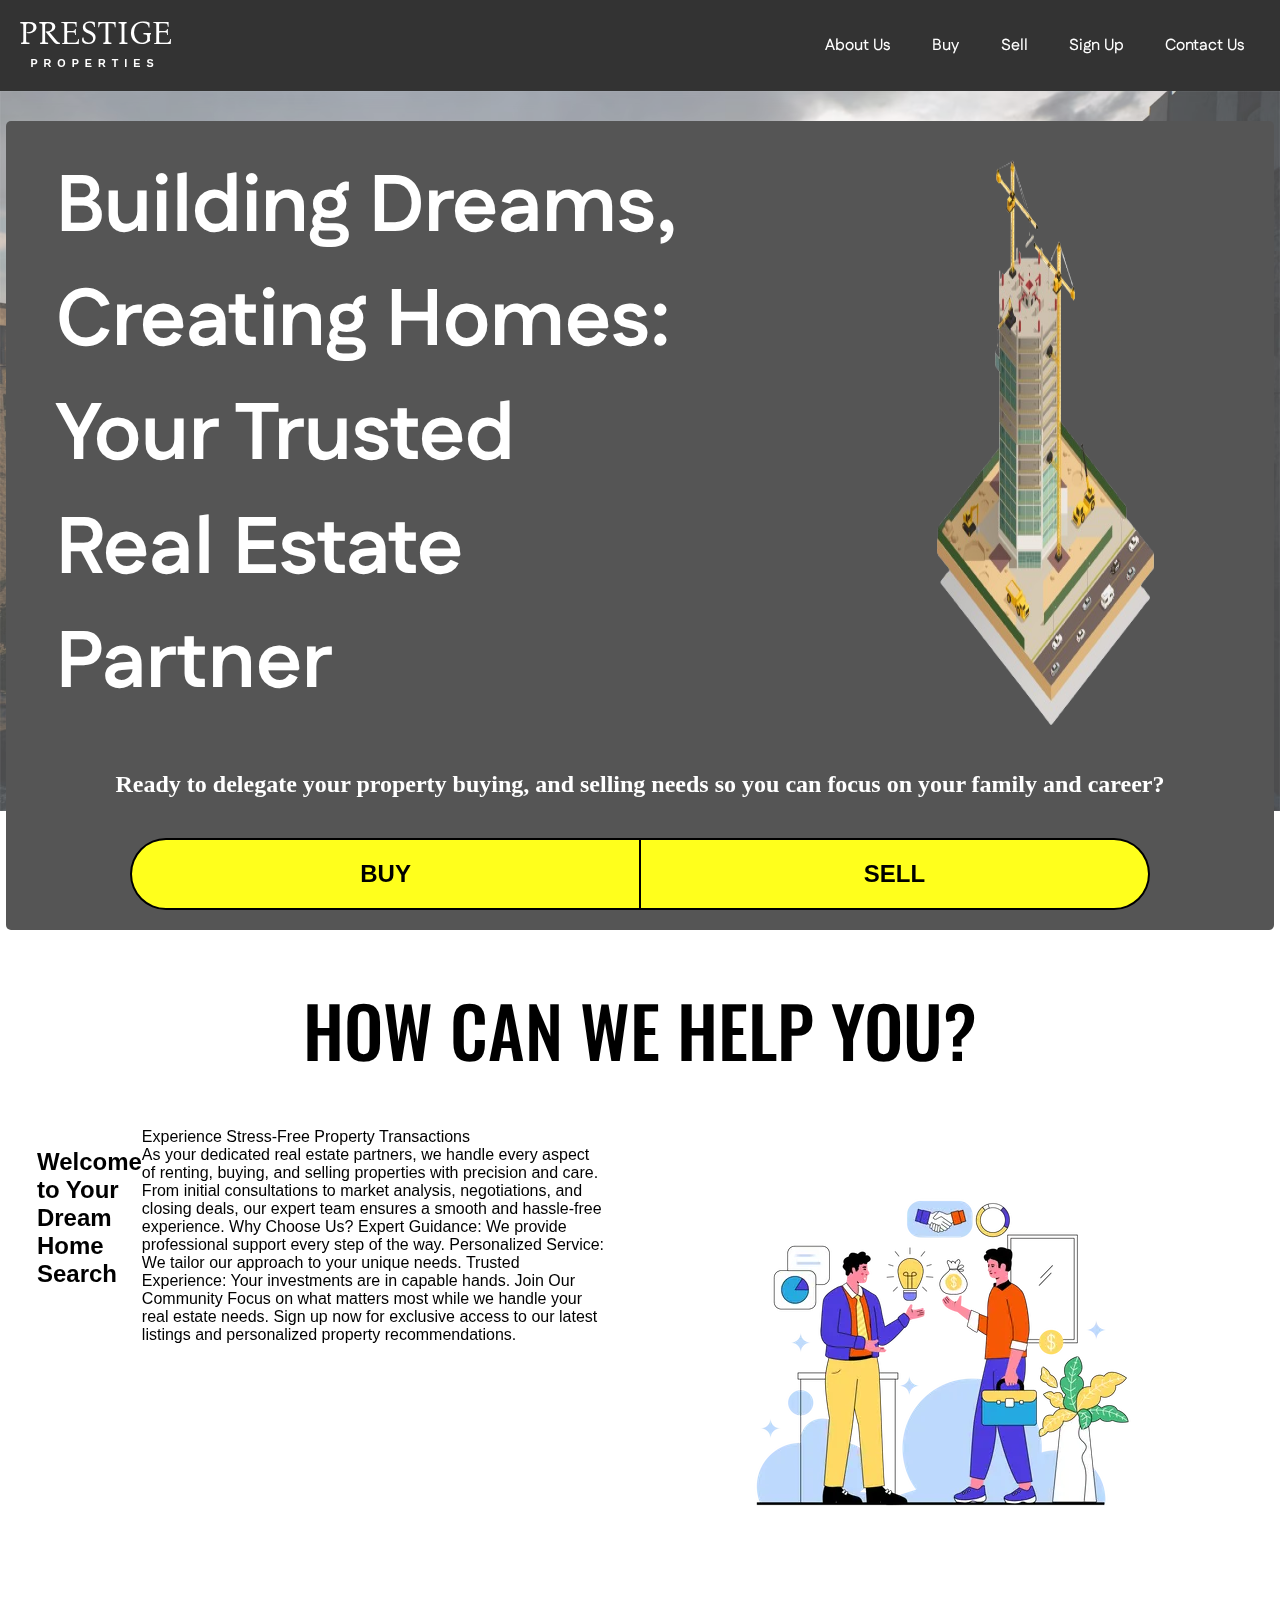
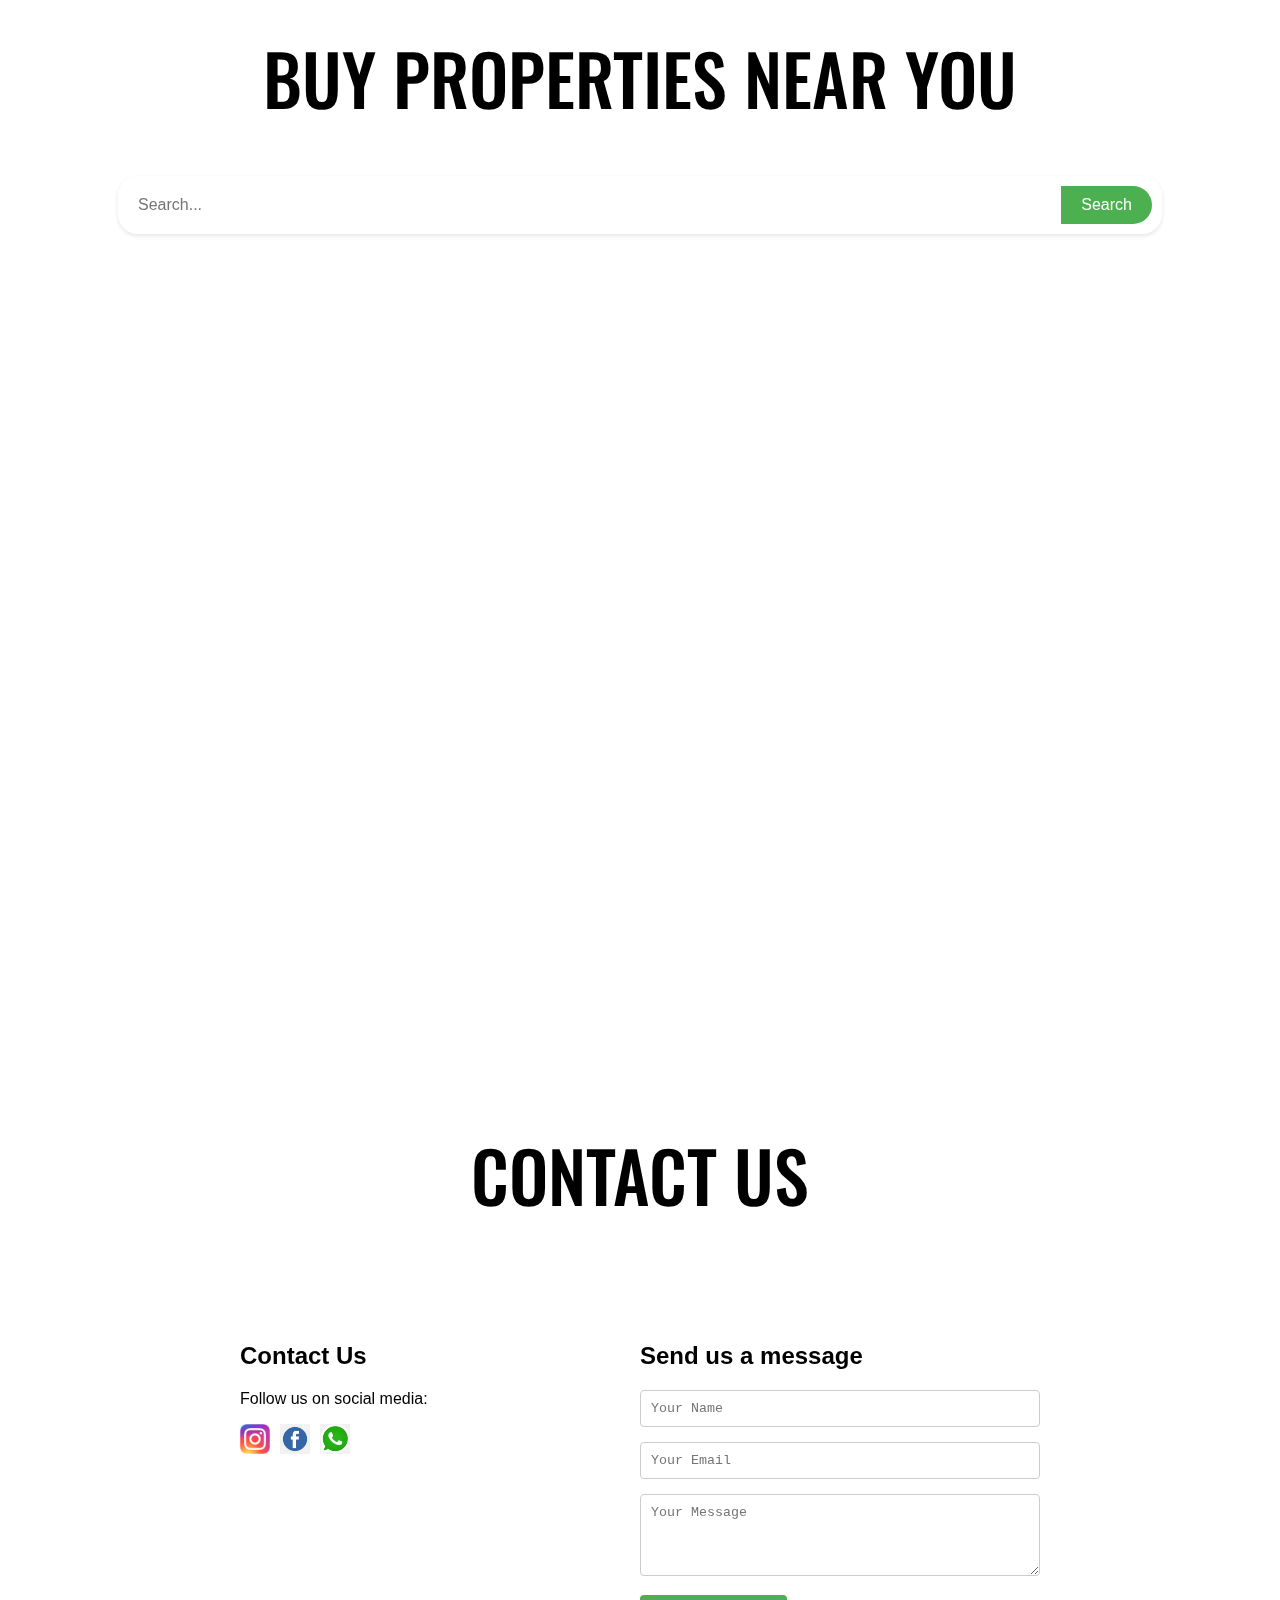
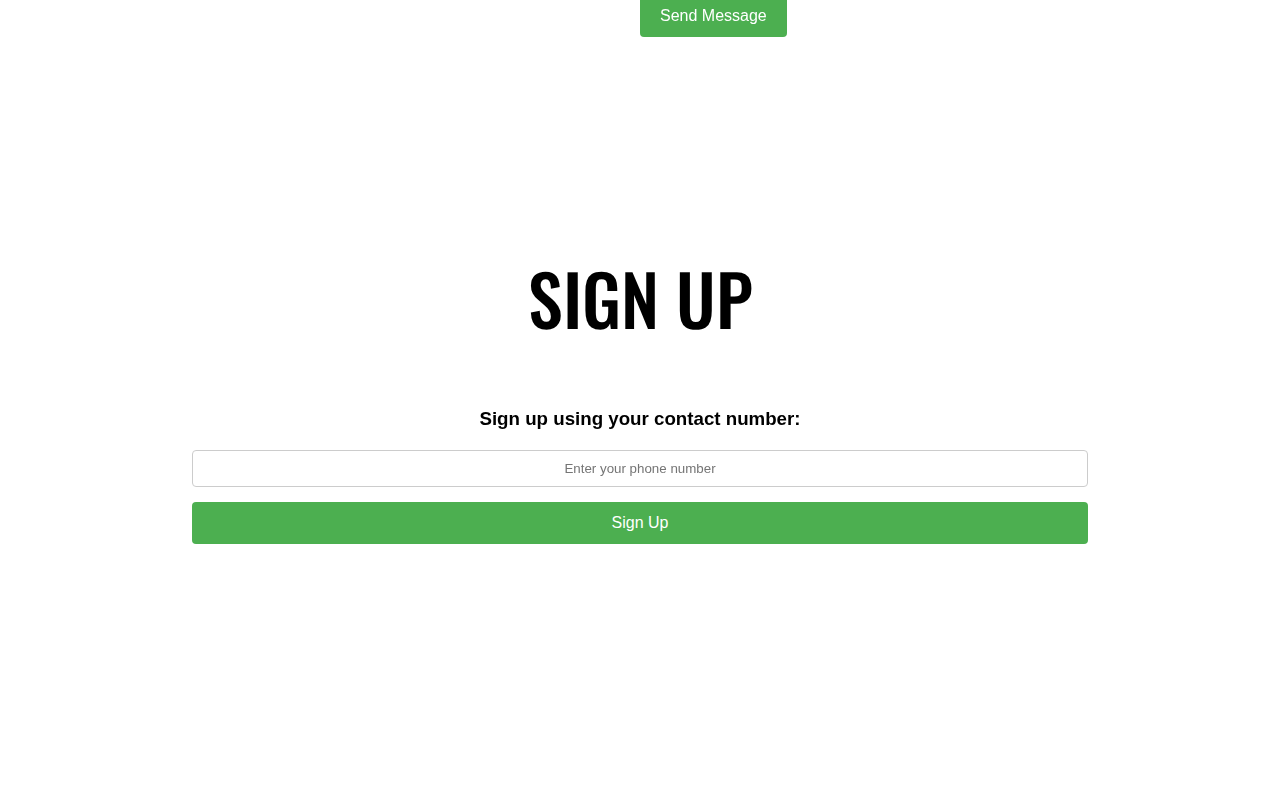
==== index.html @ bd87f286 "first commit" ====
<!DOCTYPE html>
<html lang="en">
<head>
    <meta charset="UTF-8">
    <meta name="viewport" content="width=device-width, initial-scale=1.0">
    <title>Prestige Properties</title>
    <link rel="stylesheet" href="styles.css">
    <link rel="preconnect" href="https://fonts.googleapis.com">
    <link rel="preconnect" href="https://fonts.gstatic.com" crossorigin>
    <link href="https://fonts.googleapis.com/css2?family=Bona+Nova+SC:ital,wght@0,400;0,700;1,400&family=Fustat:wght@200..800&display=swap" rel="stylesheet">
    <link href="https://fonts.googleapis.com/css2?family=Oswald:wght@200..700&display=swap" rel="stylesheet">

</head>
<body>
    <header>
        <div class="container">
            <div class="logo">
                <h1 class="logo-1">PRESTIGE</h1>
                <h6 class="logo-2">PROPERTIES</h6>
            </div>
            <nav>
                <ul>
                    <li><a href="#about-us">About Us</a></li>
                    <li><a href="#buy">Buy</a></li>
                    <li><a href="#">Sell</a></li>
                    <li><a href="#sign-up">Sign Up</a></li>
                    <li><a href="#contact">Contact Us</a></li>
                </ul>
            </nav>
        </div>
    </header>
    <img src="/Rooftops-1920x1080-8cfda0b13521591e653d924352a4b60d.avif" alt="" class="background">

    <section id="hero" class="hero">
        <div class="tag-container">
            <h1 class="tagline">Building Dreams, Creating Homes: Your Trusted Real Estate Partner</h1>
            <img src="/25685-removebg-preview.png" alt="" class="illus">
        </div>
        <h2 class="tag-2">Ready to delegate your property buying, and selling needs so you can focus on your family and career?</h2>
        <div class="buy-sell">
            <h2 class="buy-button">BUY</h2>
            <h2 class="sell-button">SELL</h2>
        </div>
    </section>

    <section id="about-us" class="about-us">
        <h1 class="abt-title">HOW CAN WE HELP YOU?</h1>
        <div class="abt-contain">
            <p class="abt-desc"><h2>Welcome to Your Dream Home Search</h2>
              Experience Stress-Free Property Transactions
              <br>
              As your dedicated real estate partners, we handle every aspect of renting, buying, and selling properties with precision and care. From initial consultations to market analysis, negotiations, and closing deals, our expert team ensures a smooth and hassle-free experience.
              
              Why Choose Us?
              
              Expert Guidance: We provide professional support every step of the way.
              Personalized Service: We tailor our approach to your unique needs.
              Trusted Experience: Your investments are in capable hands.
              Join Our Community
              
              Focus on what matters most while we handle your real estate needs. Sign up now for exclusive access to our latest listings and personalized property recommendations.</p>
            <img src="/4309581.webp" alt="" class="abt-img">
        </div>
        
    </section>

    <section id="buy" class="buy">
        <h1 class="abt-title">BUY PROPERTIES NEAR YOU</h1>
        <div class="search-container">
            <input type="text" placeholder="Search...">
            <button type="submit">Search</button>
          </div>
        
    </section>

    <section id="contact" class="contact">
        <h1 class="con-title">CONTACT US</h1>
        <div class="con-container">
          <div class="contact-info">
            <h2>Contact Us</h2>
            <p>Follow us on social media:</p>
            <div class="social-icons">
              <a href="https://www.instagram.com/accounts/login/?hl=en"><img class="social-logos" src="/Instagram_logo_2016.svg.webp" alt="Instagram"></a>
              <a href="https://www.facebook.com/login/"><img class="social-logos" src="/png-transparent-facebook-logo-social-media-facebook-computer-icons-linkedin-logo-facebook-icon-media-internet-facebook-icon.png" alt="Facebook"></a>
              <a href="https://web.whatsapp.com/"><img class="social-logos" src="/png-clipart-whatsapp-icon-whatsapp-computer-icons-symbol-text-messaging-whats-logo-grass.png" alt="WhatsApp"></a>
            </div>
          </div>
          <div class="contact-form">
            <h2>Send us a message</h2>
            <form action="#" method="POST">
              <input type="text" name="name" placeholder="Your Name" required>
              <input type="email" name="email" placeholder="Your Email" required>
              <textarea name="message" placeholder="Your Message" rows="4" required></textarea>
              <button type="submit">Send Message</button>
            </form>
          </div>
        </div>
      </section>

      <section id="sign-up" class="signup">
        <div class="-sign-container">
          <h2 class="abt-title">SIGN UP</h2>
          <div action="#" method="POST" class="phone-signup-form">
            <h3>Sign up using your contact number:</h3>
            <input type="tel" name="phone" placeholder="Enter your phone number" required>
            <button type="submit">Sign Up</button>
          </div>
        </div>
      </section>
</body>
</html>
---- styles.css ----
body {
    font-family: Arial, sans-serif;
    margin: 0;
    padding: 0;
  }
  .background {
    max-width: 100%;
    height: auto;
    opacity: 0.7;
    position: fixed;
    z-index: -5;
  }
  
  header {
    background-color: #333;
    color: #fff;
  }
  
  .container {
    display: flex;
    justify-content: space-between;
    align-items: center;
    max-width: 1800px;
    margin: 0 auto;
    padding: 0 20px;
  }
  
  .logo img {
    height: 50px; /* Adjust the height as needed */
  }
  nav ul {
    list-style-type: none;
    margin: 0;
    padding: 0;
    min-width: 450px;
    display: flex;
    justify-content: space-between;
  }
  
  nav ul li {
    display: inline;
  }
  
  nav ul li a {
    color: #fff;
    text-decoration: none;
    padding: 10px 15px;
    font-family: "Fustat", sans-serif;
    font-optical-sizing: auto;
    font-weight: 500;
    font-style: normal;
  }
  
  nav ul li a:hover {
    background-color: #555;
    border-radius: 3px;
  }
  
.logo-1,.logo-2 {
  width: 150px;
  display: flex;
  justify-content: center;
  text-wrap: wrap;
  line-height: 5px;
} 
.logo-1 {
  padding-top: 10px;
  font-family: "Bona Nova SC", serif;
  font-weight: 400;
  font-style: normal;
} 
.logo-2 {
  letter-spacing: 6px;
}

.logo {
  padding: 0px !important;
}

.hero {
  width: 99%;
  background-color: #555;
  border-radius: 5px;
  margin: 30px auto;
}
.tag-container {
  display: flex;
  justify-content: space-between;
}
.tagline {
  width: 50%;
  font-family: "Fustat", sans-serif;
  font-optical-sizing: auto;
  font-size: 80px;
  font-weight: 700;
  color: white;
  font-style: normal;
  margin: 0px 50px;
  padding: 30px 0px;
}
.tag-2 {
  text-align: center;
  color: white;
  font-family: serif;
}
.illus {
  width: 20%;
  height: auto;
  margin-right: 100px;
}
.buy-sell {
  display: flex;
  justify-content: center;
}
.buy-button, .sell-button {
  width: 40%;
  text-align: center;
  background-color: rgb(255, 255, 28);
  padding: 20px 0px;
  border: 2px solid black;
  
}
.buy-button {
  border-radius: 50px 0px 0px 50px;
  border-right: 1px solid black;
}
.buy-button:hover {
  border-radius: 50px 0px 0px 50px;
  border-right: 1px solid black;
  background-color: rgb(13, 220, 13);
  cursor: pointer;
}
.sell-button {
  border-radius: 0px 50px 50px 0px;
  border-left: 1px solid black;
}
.sell-button:hover {
  border-radius: 0px 50px 50px 0px;
  border-left: 1px solid black;
  background-color: rgb(13, 220, 13);
  cursor: pointer;
}

.about-us {
  background-color: white;
}
.abt-title {
  text-align: center;
  font-family: "Oswald", sans-serif;
  font-size: 70px;
  font-optical-sizing: auto;
  font-weight: 500;
  font-style: normal;
}
.abt-contain {
  margin: auto;
  display: flex;
  justify-content: space-evenly;

}
.abt-desc {
  width: 30%;
  font-size: 25px;
}

.buy {
  height: 100vh;
}
.search-container {
  display: flex;
  background-color: #fff;
  padding: 10px;
  border-radius: 20px;
  box-shadow: 0 2px 4px rgba(0, 0, 0, 0.1);
  width: 80%;
  margin: auto;
}

.search-container input[type="text"] {
  border: none;
  padding: 10px;
  width: 300px; /* Adjust width as needed */
  border-radius: 20px 0 0 20px;
  font-size: 16px;
  width: 92%;
}

.search-container button {
  background-color: #4CAF50;
  color: white;
  border: none;
  padding: 10px 20px;
  border-radius: 0 20px 20px 0;
  cursor: pointer;
  font-size: 16px;
}

.search-container button:hover {
  background-color: #45a049;
}
.contact {
  background-color: white;
}
.con-container {
  max-width: 800px;
  margin: 0 auto;
  display: flex;
  justify-content: space-between;
  padding: 50px 20px;
}

.contact-info {
  flex: 1;
}

.contact-info h2 {
  font-size: 24px;
  margin-bottom: 20px;
}

.social-icons {
  display: flex;
  align-items: center;
}

.social-icons a {
  margin-right: 10px;
}

.contact-form {
  flex: 1;
}

.contact-form h2 {
  font-size: 24px;
  margin-bottom: 20px;
}

form input,
form textarea {
  width: 100%;
  padding: 10px;
  margin-bottom: 15px;
  border: 1px solid #ccc;
  border-radius: 4px;
  box-sizing: border-box;
  font-family: 'Courier New', Courier, monospace;
}

form textarea {
  resize: vertical;
}

form button {
  background-color: #4CAF50;
  color: white;
  border: none;
  padding: 12px 20px;
  text-align: center;
  text-decoration: none;
  display: inline-block;
  font-size: 16px;
  border-radius: 4px;
  cursor: pointer;
  margin-bottom: 100px;
}

form button:hover {
  background-color: #45a049;
}
.sign-container {
  max-width: 600px;
  margin: 0 auto;
  padding: 50px 20px;
  background-color: #fff;
  border-radius: 8px;
  box-shadow: 0 0 10px rgba(0, 0, 0, 0.1);
}

.sign-container h2 {
  text-align: center;
  margin-bottom: 30px;
}
.phone-signup-form {
  margin: auto;
  width: 70%;
}
.phone-signup-form h3 {
  text-align: center;
  margin-bottom: 20px;
}

.phone-signup-form input[type="tel"],
.phone-signup-form button {
  width: 100%;
  padding: 10px;
  margin-bottom: 15px;
  border: 1px solid #ccc;
  border-radius: 4px;
  box-sizing: border-box;
  text-align: center;
}

.phone-signup-form button {
  background-color: #4CAF50;
  color: white;
  border: none;
  padding: 12px 20px;
  text-align: center;
  text-decoration: none;
  display: inline-block;
  font-size: 16px;
  border-radius: 4px;
  cursor: pointer;
  margin-bottom: 30%;
}

.phone-signup-form button:hover {
  background-color: #45a049;
}
.con-title {
  text-align: center;
  font-family: "Oswald", sans-serif;
  font-size: 70px;
  font-optical-sizing: auto;
  font-weight: 500;
  font-style: normal;
  padding-top: 150px;
}
.social-logos {
  height: 30px;
  width: auto;
}
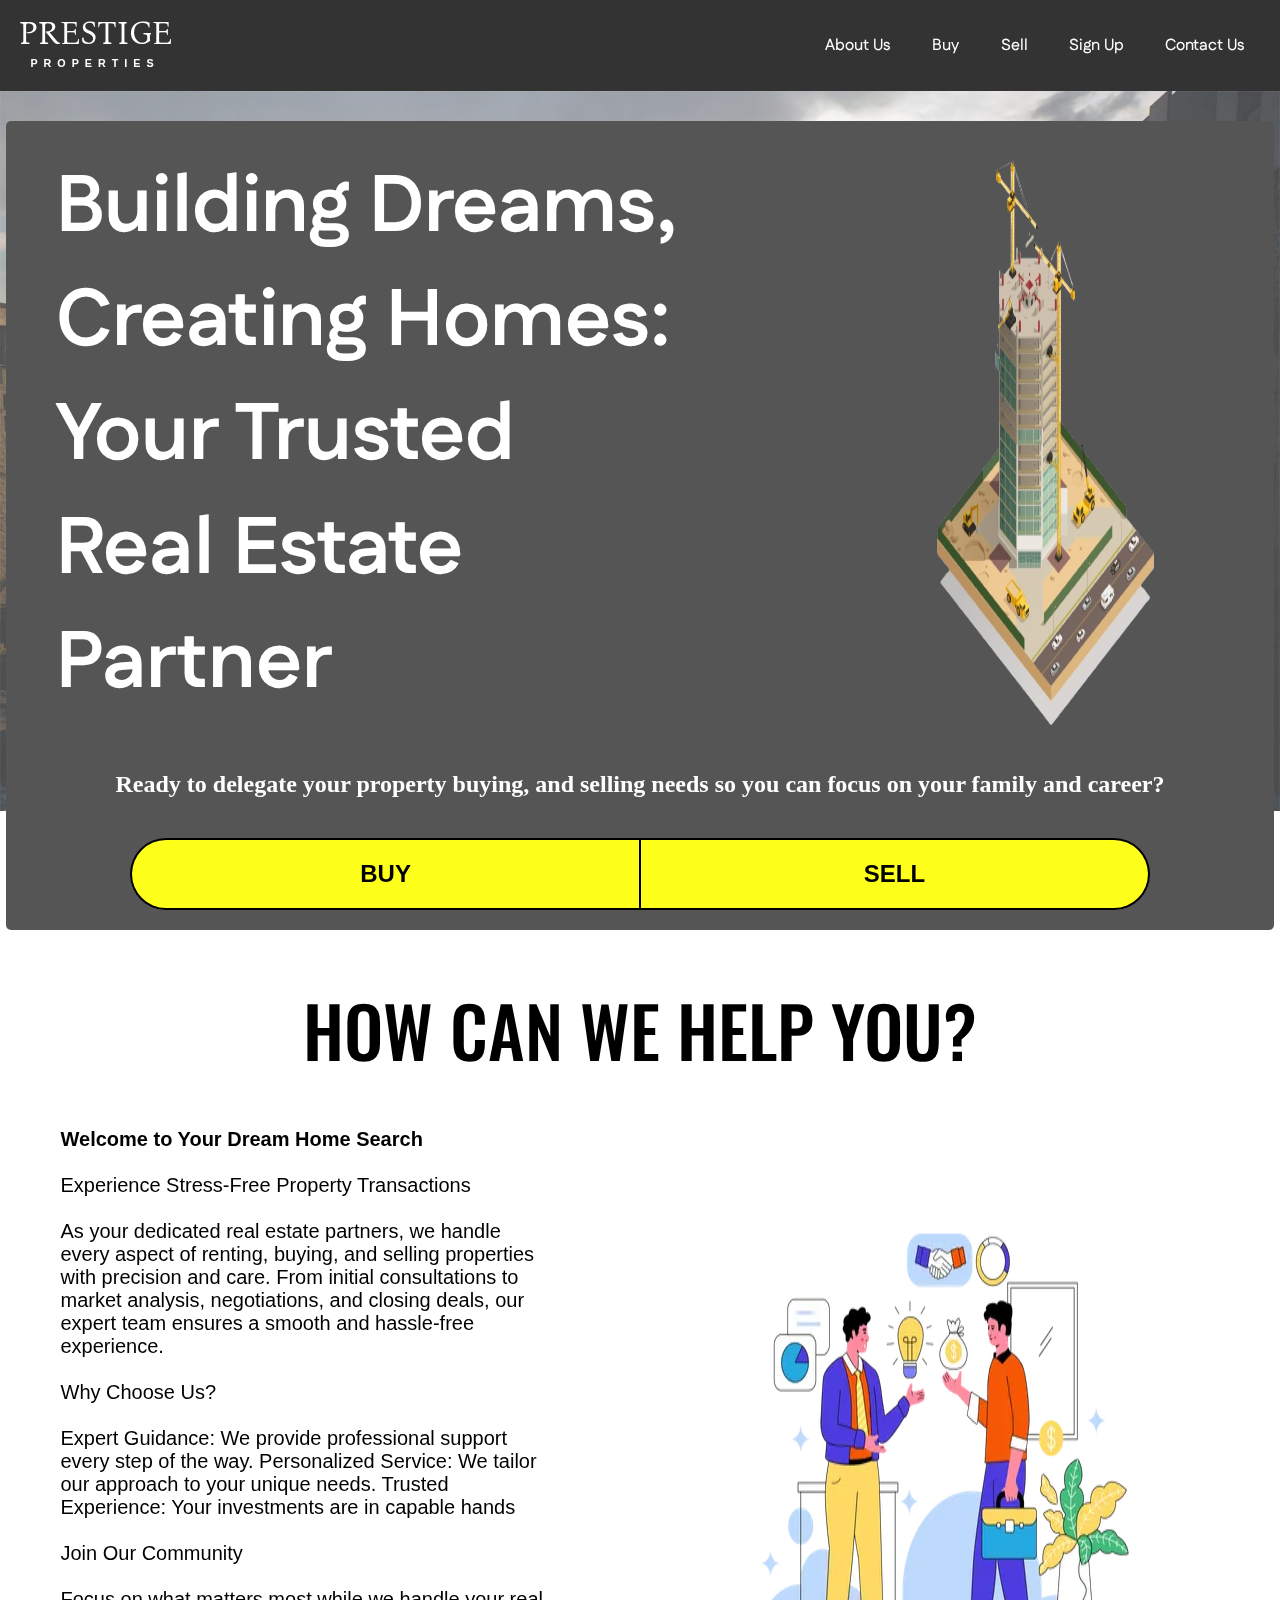
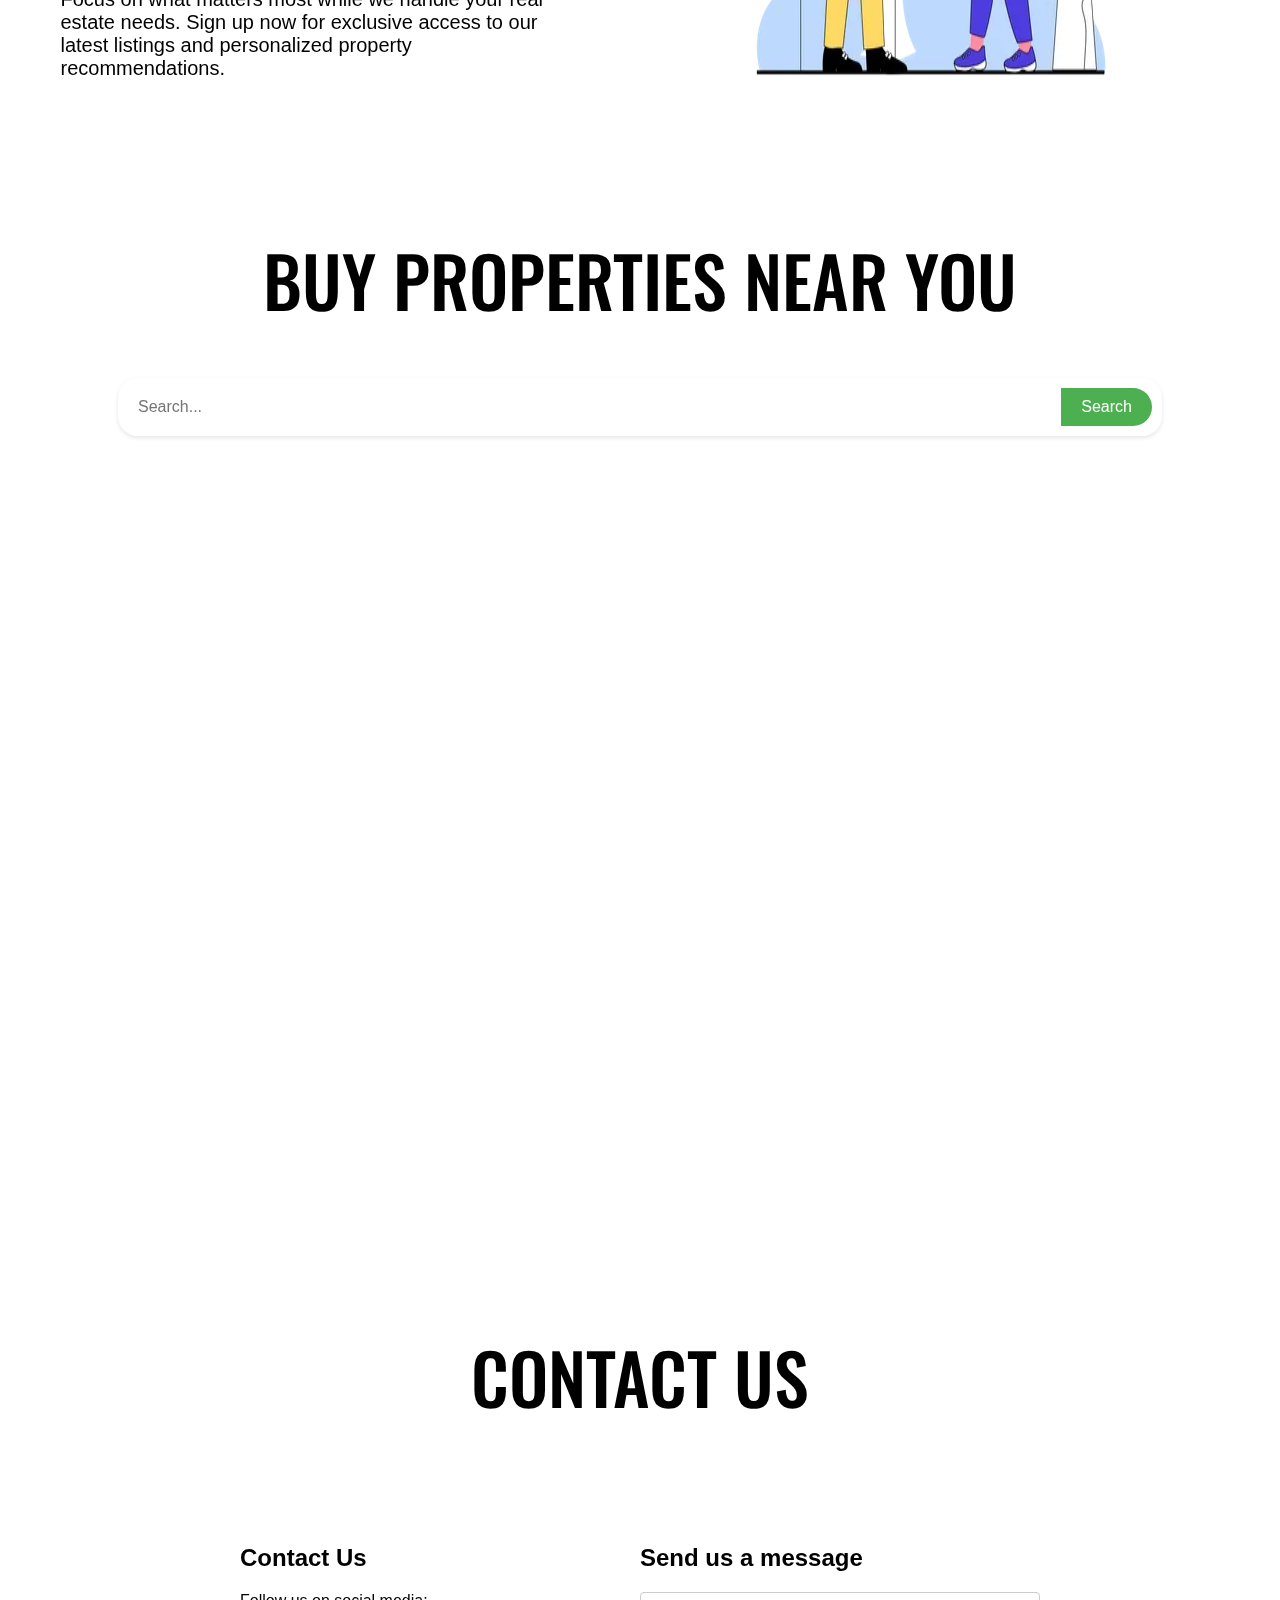
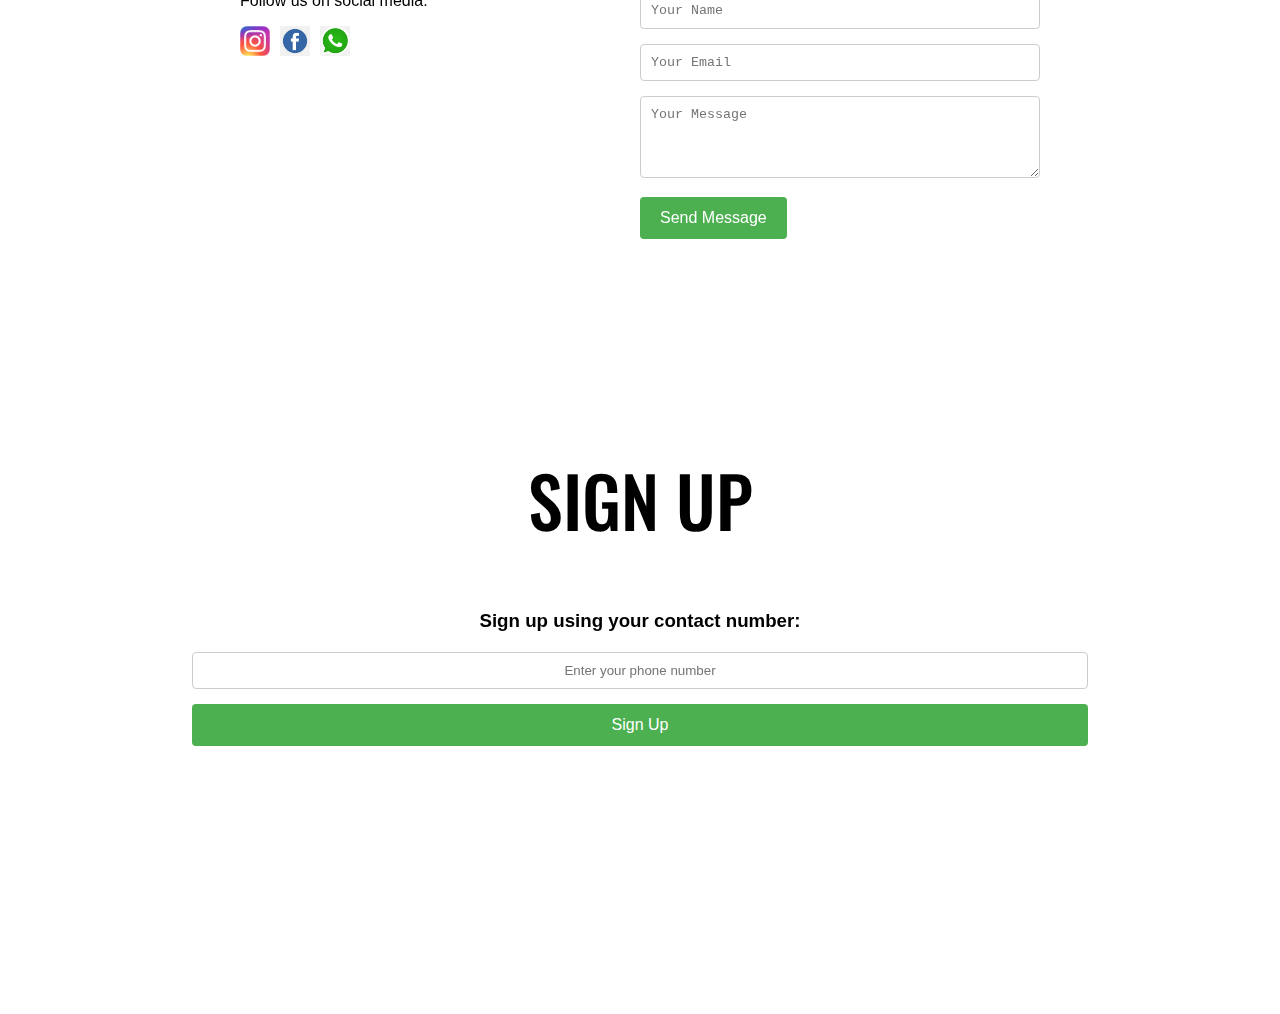
==== commit 6aa35257: "commit 1" ====
--- a/index.html
+++ b/index.html
@@ -46,19 +46,23 @@
     <section id="about-us" class="about-us">
         <h1 class="abt-title">HOW CAN WE HELP YOU?</h1>
         <div class="abt-contain">
-            <p class="abt-desc"><h2>Welcome to Your Dream Home Search</h2>
-              Experience Stress-Free Property Transactions
-              <br>
-              As your dedicated real estate partners, we handle every aspect of renting, buying, and selling properties with precision and care. From initial consultations to market analysis, negotiations, and closing deals, our expert team ensures a smooth and hassle-free experience.
-              
-              Why Choose Us?
-              
-              Expert Guidance: We provide professional support every step of the way.
-              Personalized Service: We tailor our approach to your unique needs.
-              Trusted Experience: Your investments are in capable hands.
-              Join Our Community
-              
-              Focus on what matters most while we handle your real estate needs. Sign up now for exclusive access to our latest listings and personalized property recommendations.</p>
+            <div class="abt-desc-con">
+                <p class="abt-desc"><b>Welcome to Your Dream Home Search</b><br><br>
+                    Experience Stress-Free Property Transactions <br><br>
+                    
+                    As your dedicated real estate partners, we handle every aspect of renting, buying, and selling properties with precision and care. From initial consultations to market analysis, negotiations, and closing deals, our expert team ensures a smooth and hassle-free experience. <br><br>
+                    
+                    Why Choose Us?<br> <br>
+                    
+                    Expert Guidance: We provide professional support every step of the way.
+                    Personalized Service: We tailor our approach to your unique needs.
+                    Trusted Experience: Your investments are in capable hands <br><br>
+                    Join Our Community
+                    
+                    <br><br>
+                    Focus on what matters most while we handle your real estate needs. Sign up now for exclusive access to our latest listings and personalized property recommendations.</p>
+            </div>
+            
             <img src="/4309581.webp" alt="" class="abt-img">
         </div>
         
--- a/styles.css
+++ b/styles.css
@@ -159,8 +159,11 @@
 
 }
 .abt-desc {
-  width: 30%;
-  font-size: 25px;
+  width: 80%;
+  font-size: 20px;
+  /* margin: 0px 100px 0px 400px; */
+  margin: auto;
+  margin-bottom: 100px;
 }
 
 .buy {
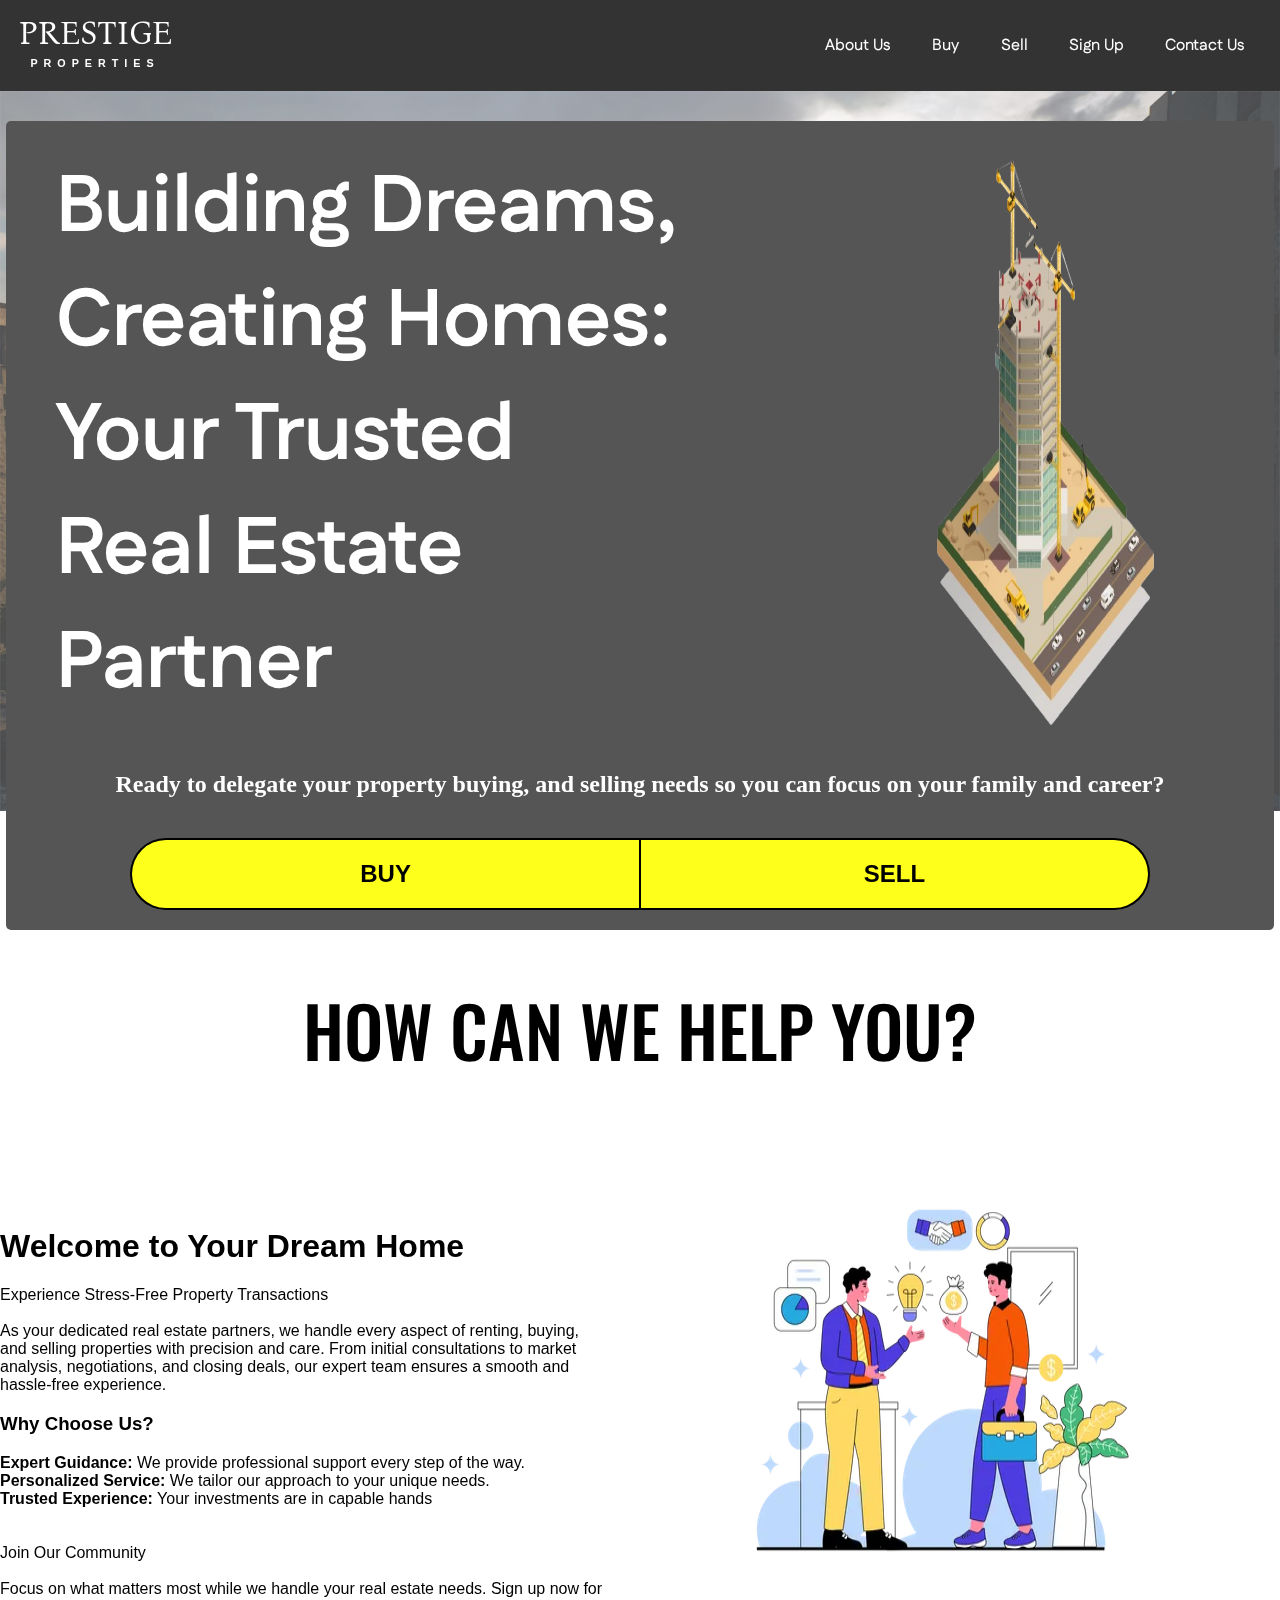
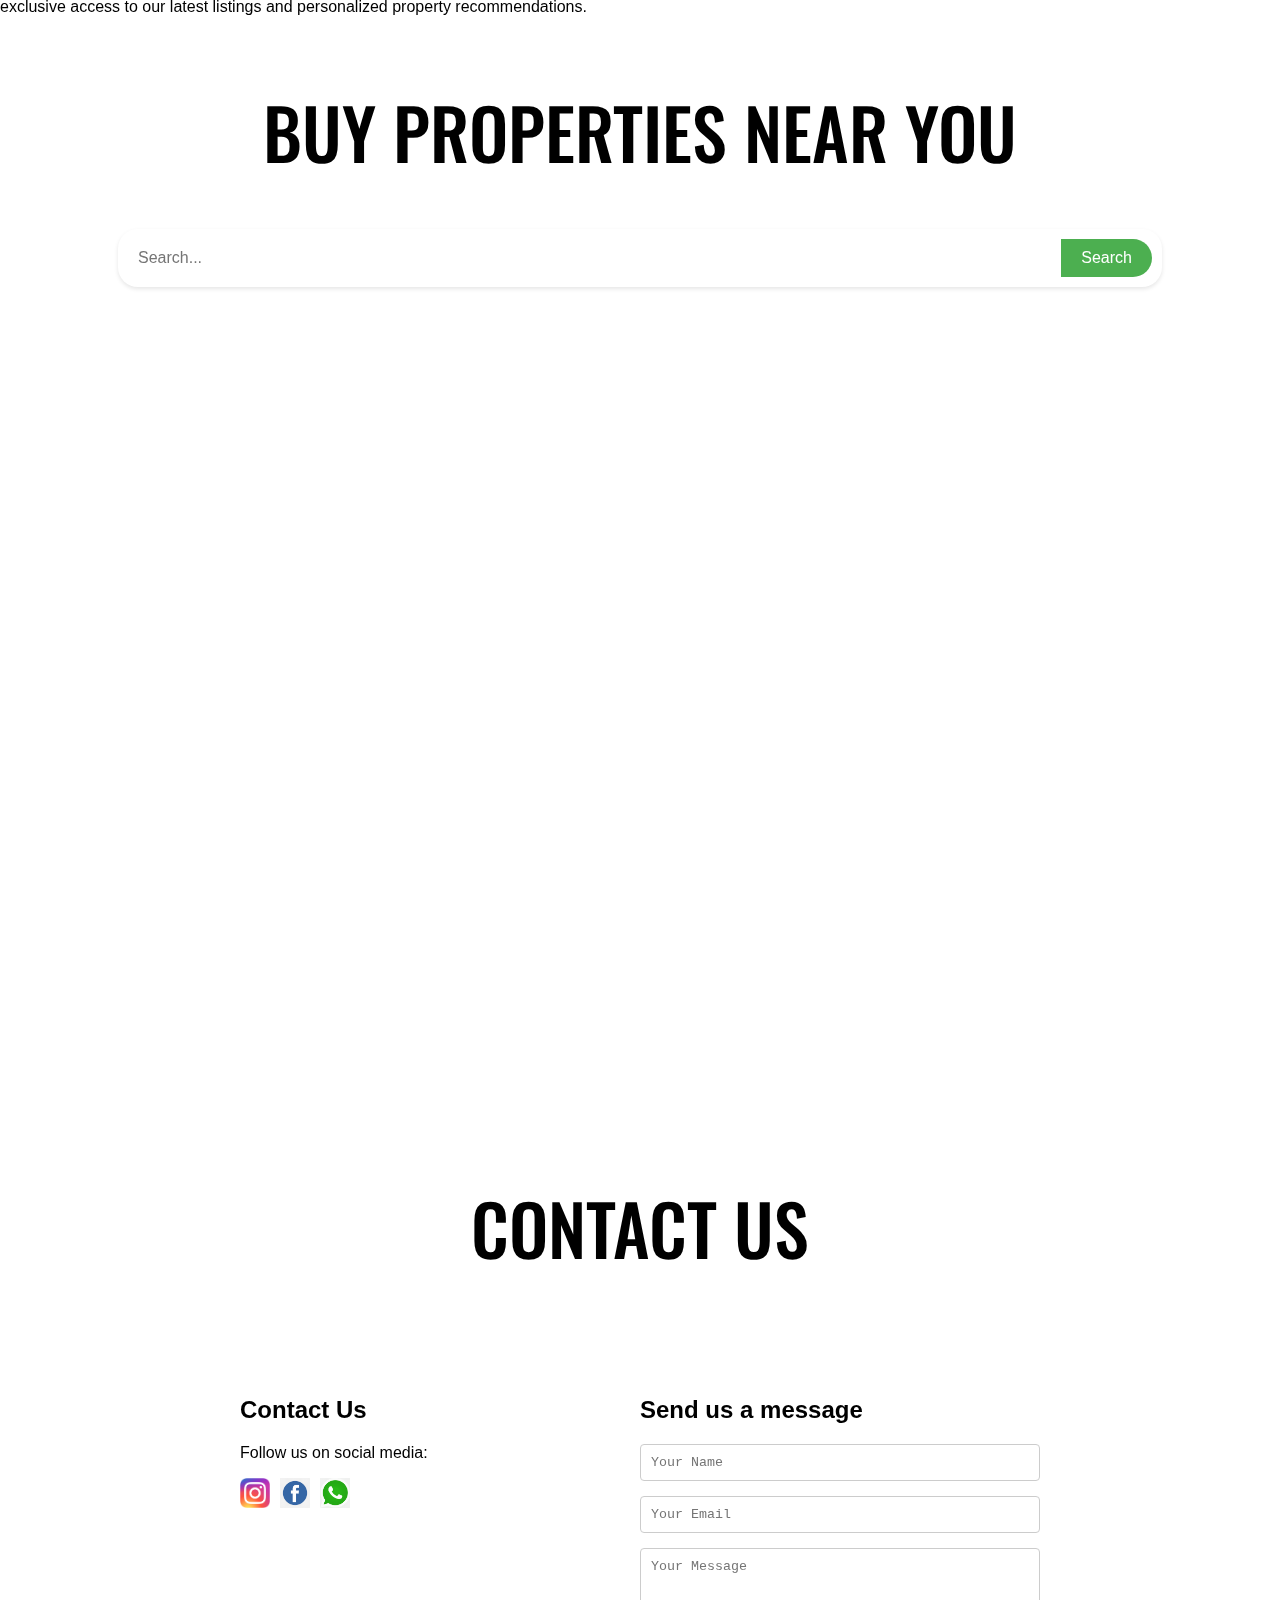
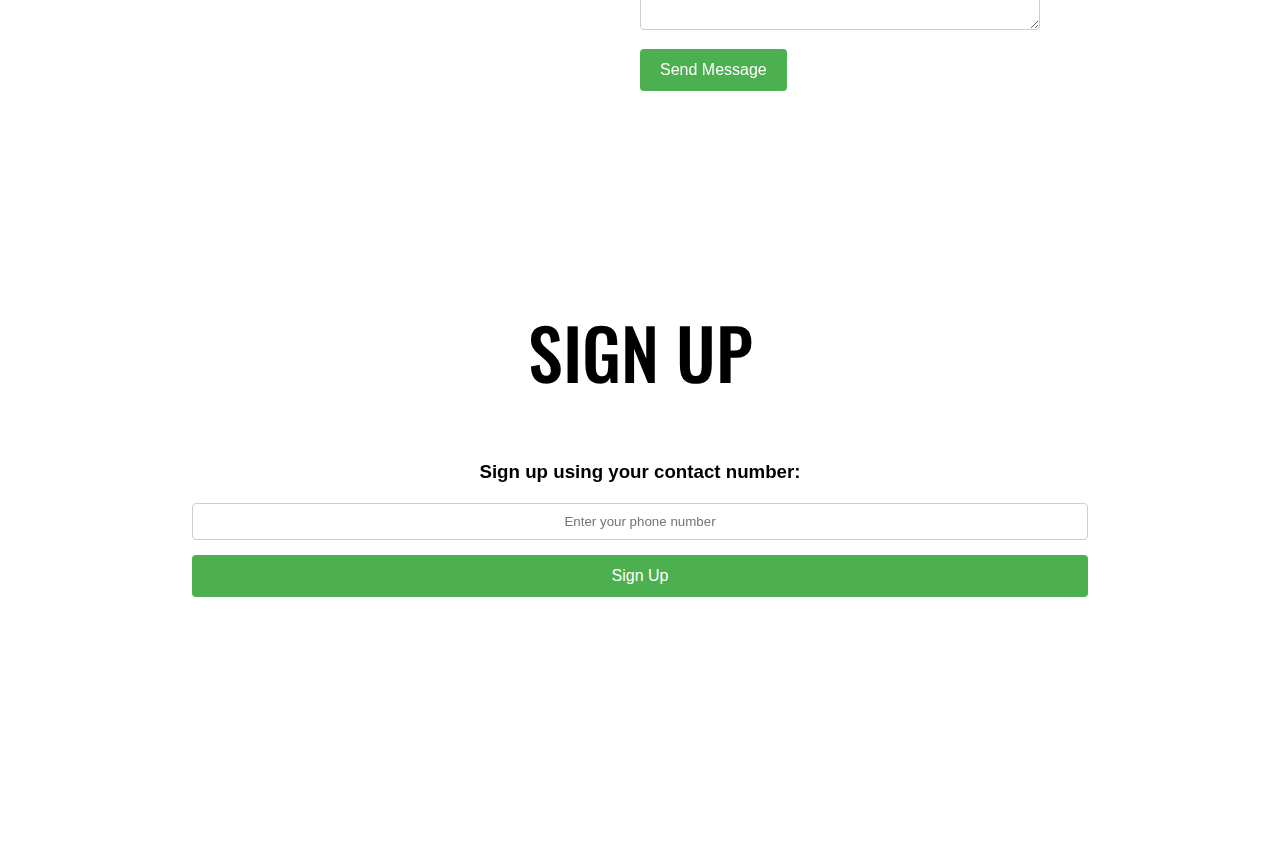
==== commit 13101bde: "commit 2" ====
--- a/index.html
+++ b/index.html
@@ -47,16 +47,16 @@
         <h1 class="abt-title">HOW CAN WE HELP YOU?</h1>
         <div class="abt-contain">
             <div class="abt-desc-con">
-                <p class="abt-desc"><b>Welcome to Your Dream Home Search</b><br><br>
+                <p class="abt-desc"><h1>Welcome to Your Dream Home</h1>
                     Experience Stress-Free Property Transactions <br><br>
                     
-                    As your dedicated real estate partners, we handle every aspect of renting, buying, and selling properties with precision and care. From initial consultations to market analysis, negotiations, and closing deals, our expert team ensures a smooth and hassle-free experience. <br><br>
+                    As your dedicated real estate partners, we handle every aspect of renting, buying, and selling properties with precision and care. From initial consultations to market analysis, negotiations, and closing deals, our expert team ensures a smooth and hassle-free experience. <br>
                     
-                    Why Choose Us?<br> <br>
+                    <h3>Why Choose Us?</h3>
                     
-                    Expert Guidance: We provide professional support every step of the way.
-                    Personalized Service: We tailor our approach to your unique needs.
-                    Trusted Experience: Your investments are in capable hands <br><br>
+                    <b>Expert Guidance:</b> We provide professional support every step of the way.<br>
+                    <b>Personalized Service:</b> We tailor our approach to your unique needs.<br>
+                    <b>Trusted Experience:</b> Your investments are in capable hands <br><br><br>
                     Join Our Community
                     
                     <br><br>
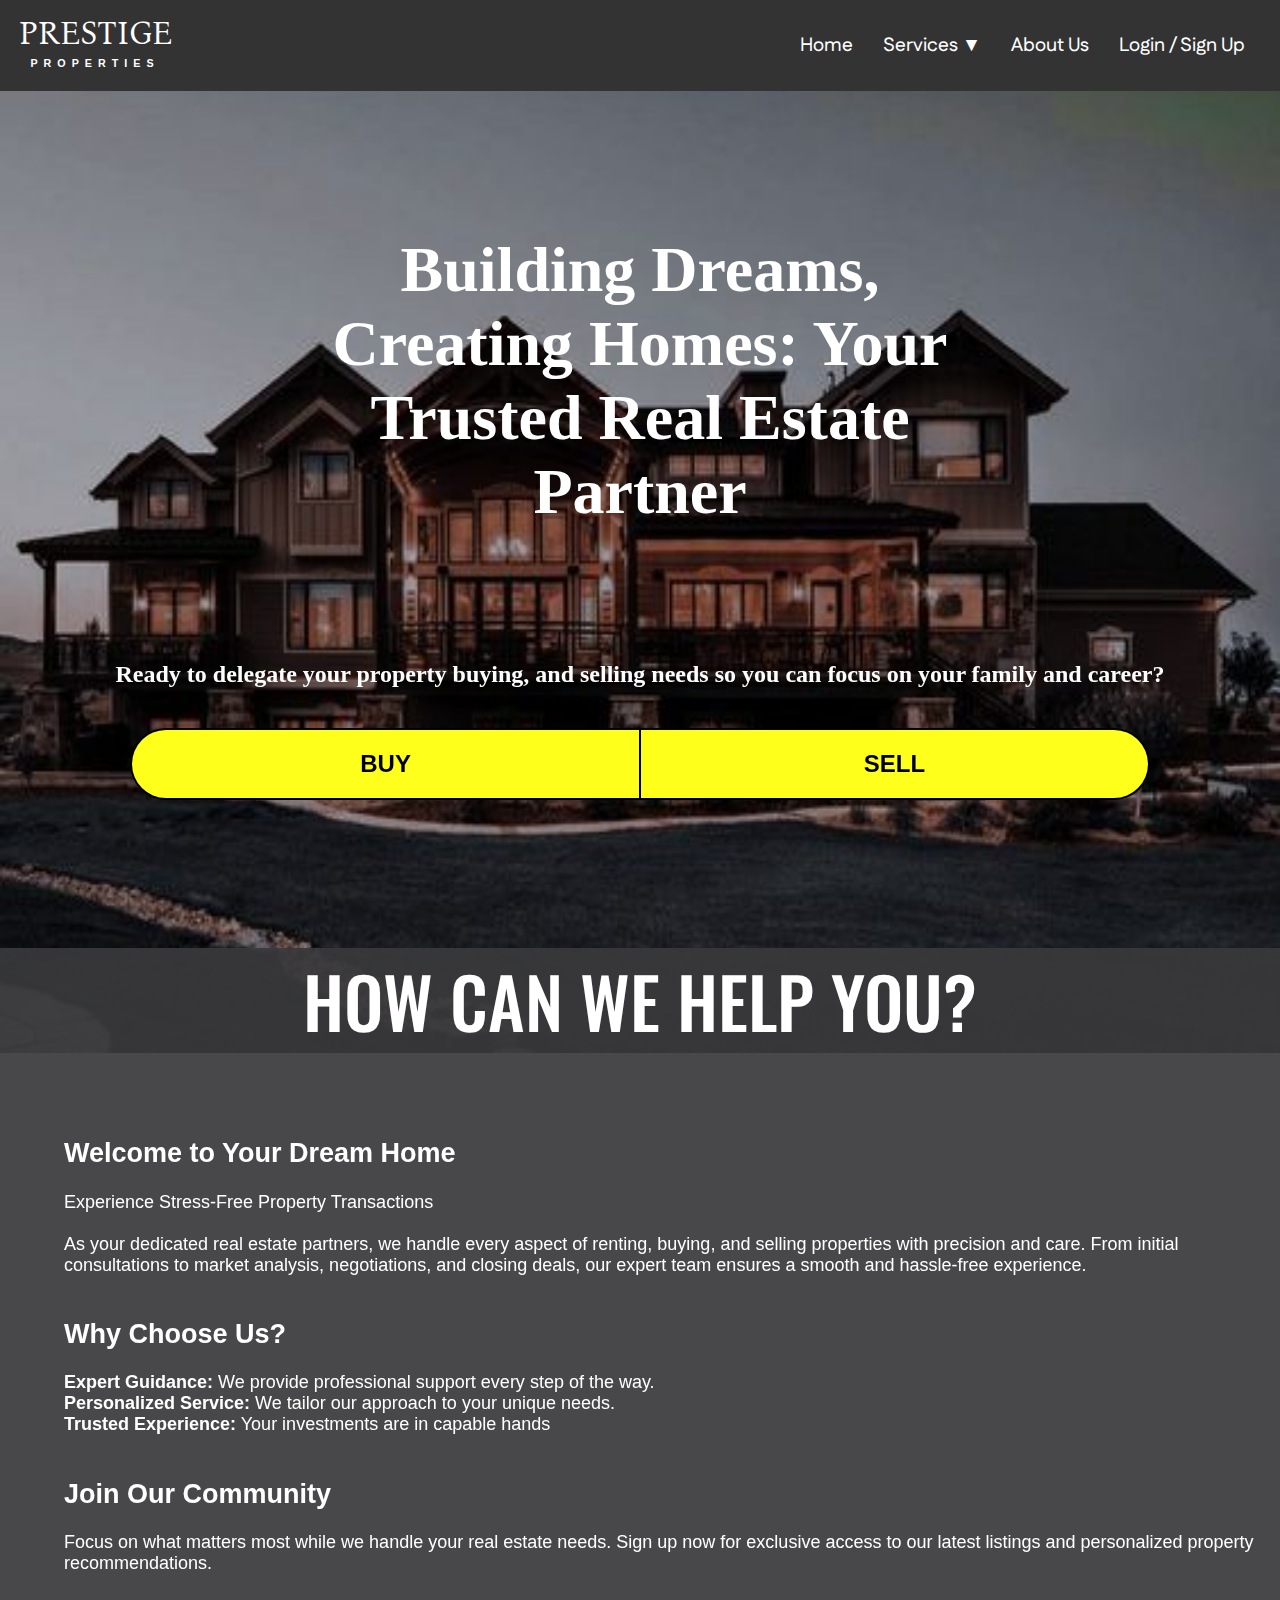
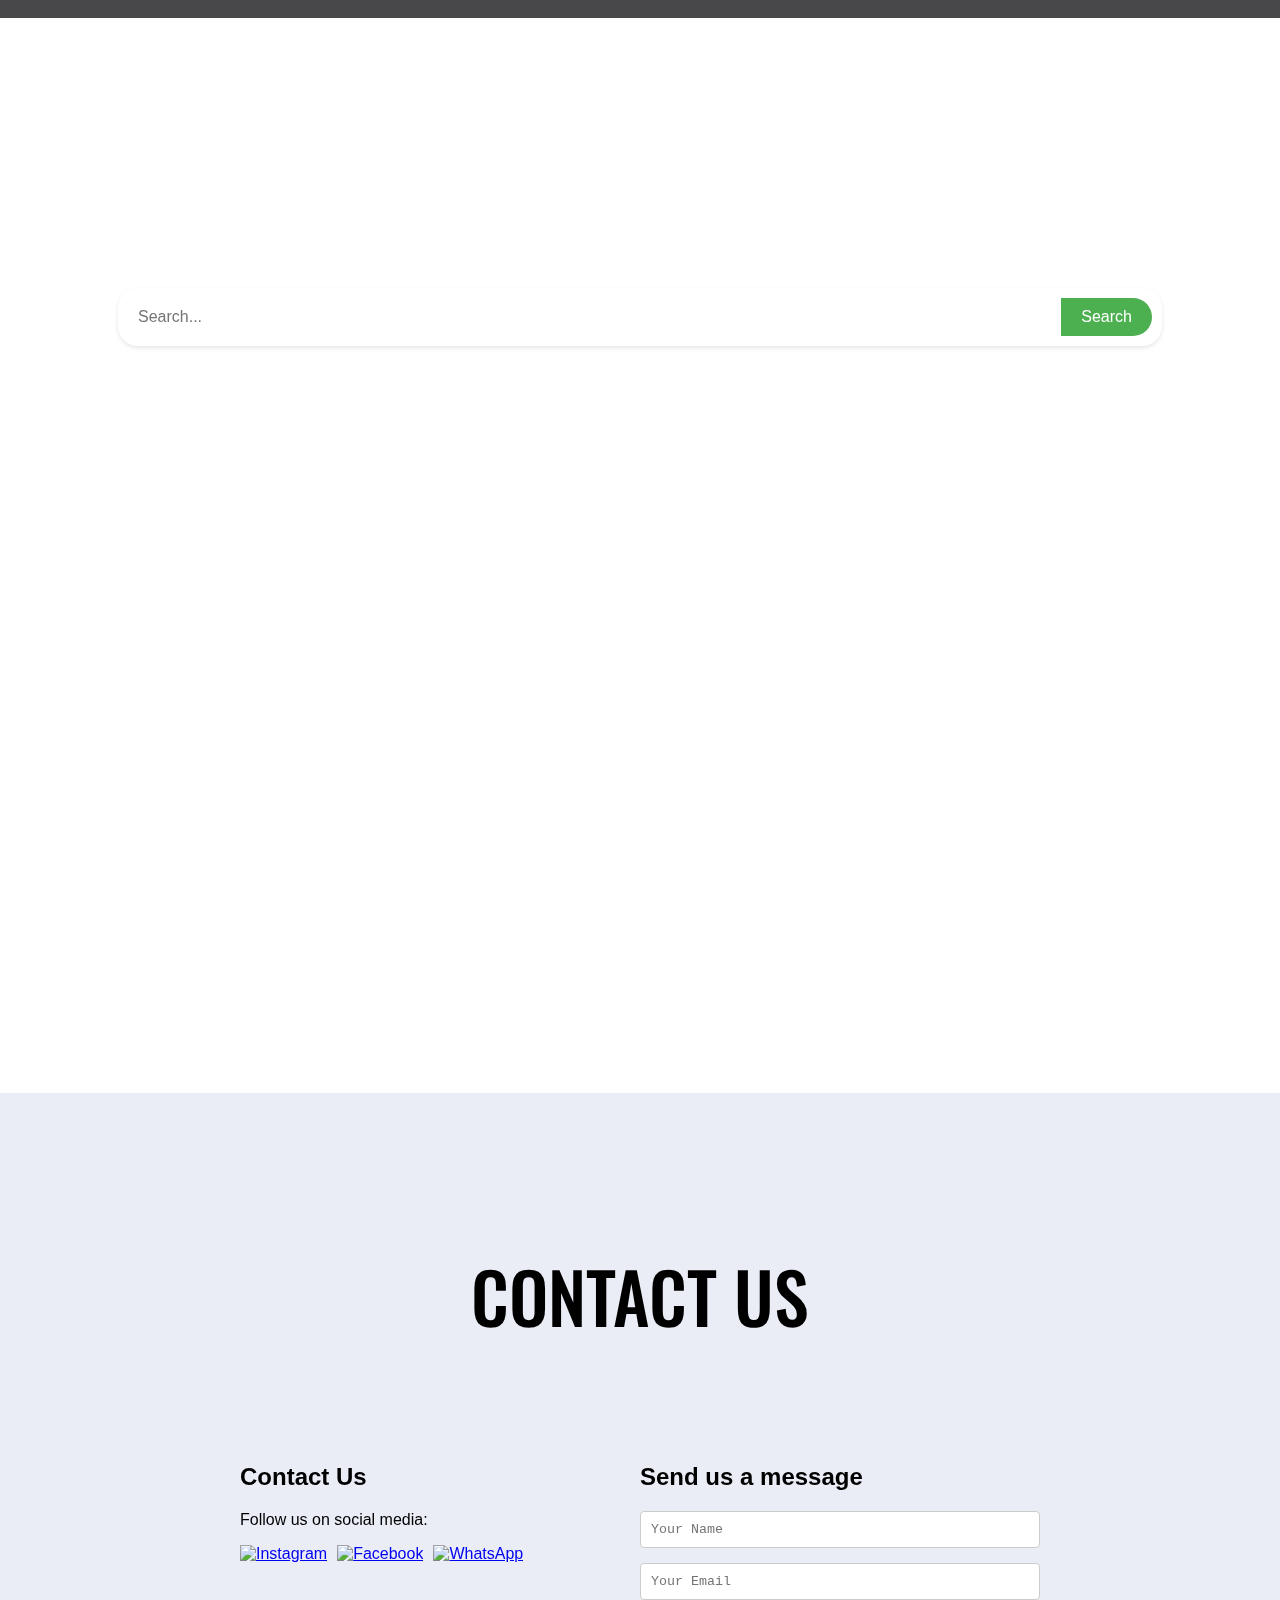
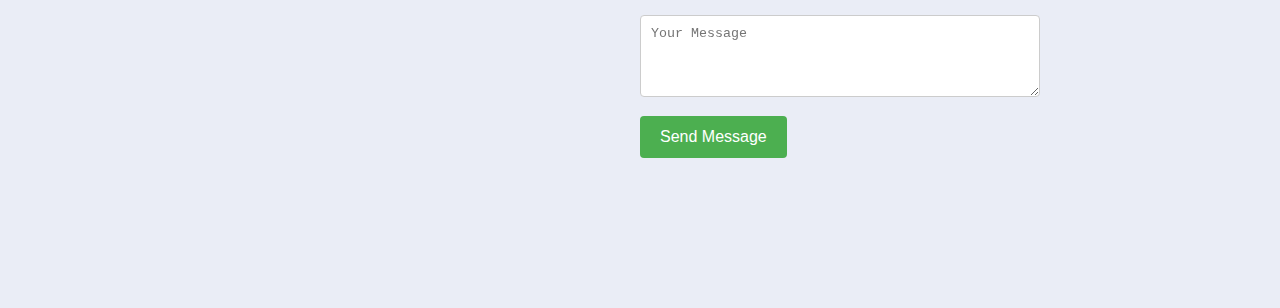
==== commit b85cfeb6: "commit 3" ====
--- a/index.html
+++ b/index.html
@@ -20,21 +20,27 @@
             </div>
             <nav>
                 <ul>
-                    <li><a href="#about-us">About Us</a></li>
-                    <li><a href="#buy">Buy</a></li>
-                    <li><a href="#">Sell</a></li>
-                    <li><a href="#sign-up">Sign Up</a></li>
-                    <li><a href="#contact">Contact Us</a></li>
+                    <li><a href="index.html">Home</a></li>
+                    <li>
+                      <a href="#">Services ▼</a>
+                      <ul class= dropdown>
+                        <li><a href="/buyProp.html">Buy Property</a></li>
+                        <li><a href="/rentProp.html">Rent Property</a></li>
+                        <li><a href="#">Sell Property</a></li>
+                        <li><a href="#">Invest</a></li>
+                      </ul>
+                    </li>
+                    <li><a href="/aboutUs.html">About Us</a></li>
+                    <li><a href="/login.html">Login / Sign Up</a></li>
                 </ul>
             </nav>
         </div>
     </header>
-    <img src="/Rooftops-1920x1080-8cfda0b13521591e653d924352a4b60d.avif" alt="" class="background">
+    <img src="/images/landingHouse.jpg" alt="" class="background">
 
     <section id="hero" class="hero">
         <div class="tag-container">
             <h1 class="tagline">Building Dreams, Creating Homes: Your Trusted Real Estate Partner</h1>
-            <img src="/25685-removebg-preview.png" alt="" class="illus">
         </div>
         <h2 class="tag-2">Ready to delegate your property buying, and selling needs so you can focus on your family and career?</h2>
         <div class="buy-sell">
@@ -47,29 +53,30 @@
         <h1 class="abt-title">HOW CAN WE HELP YOU?</h1>
         <div class="abt-contain">
             <div class="abt-desc-con">
-                <p class="abt-desc"><h1>Welcome to Your Dream Home</h1>
+                <p class="abt-desc">
+                  <h2>Welcome to Your Dream Home</h2>
                     Experience Stress-Free Property Transactions <br><br>
                     
-                    As your dedicated real estate partners, we handle every aspect of renting, buying, and selling properties with precision and care. From initial consultations to market analysis, negotiations, and closing deals, our expert team ensures a smooth and hassle-free experience. <br>
+                    As your dedicated real estate partners, we handle every aspect of renting, buying, and selling properties with precision and care. From initial consultations to market analysis, negotiations, and closing deals, our expert team ensures a smooth and hassle-free experience. <br><br>
                     
-                    <h3>Why Choose Us?</h3>
+                    <h2>Why Choose Us?</h2>
                     
                     <b>Expert Guidance:</b> We provide professional support every step of the way.<br>
                     <b>Personalized Service:</b> We tailor our approach to your unique needs.<br>
-                    <b>Trusted Experience:</b> Your investments are in capable hands <br><br><br>
-                    Join Our Community
+                    <b>Trusted Experience:</b> Your investments are in capable hands <br><br>
+                    <h2>Join Our Community</h2>
                     
-                    <br><br>
+                    
                     Focus on what matters most while we handle your real estate needs. Sign up now for exclusive access to our latest listings and personalized property recommendations.</p>
             </div>
             
-            <img src="/4309581.webp" alt="" class="abt-img">
+            <img src="/images/4309581.webp" alt="" class="abt-img">
         </div>
         
     </section>
 
     <section id="buy" class="buy">
-        <h1 class="abt-title">BUY PROPERTIES NEAR YOU</h1>
+        <h1 class="abt-title">SEARCH PROPERTIES NEAR YOU</h1>
         <div class="search-container">
             <input type="text" placeholder="Search...">
             <button type="submit">Search</button>
@@ -77,16 +84,16 @@
         
     </section>
 
-    <section id="contact" class="contact">
+      <section id="contact" class="contact">
         <h1 class="con-title">CONTACT US</h1>
         <div class="con-container">
           <div class="contact-info">
             <h2>Contact Us</h2>
             <p>Follow us on social media:</p>
             <div class="social-icons">
-              <a href="https://www.instagram.com/accounts/login/?hl=en"><img class="social-logos" src="/Instagram_logo_2016.svg.webp" alt="Instagram"></a>
-              <a href="https://www.facebook.com/login/"><img class="social-logos" src="/png-transparent-facebook-logo-social-media-facebook-computer-icons-linkedin-logo-facebook-icon-media-internet-facebook-icon.png" alt="Facebook"></a>
-              <a href="https://web.whatsapp.com/"><img class="social-logos" src="/png-clipart-whatsapp-icon-whatsapp-computer-icons-symbol-text-messaging-whats-logo-grass.png" alt="WhatsApp"></a>
+              <a href="https://www.instagram.com/accounts/login/?hl=en"><img class="social-logos" src="/images/Instagram_logo_2016.svg.webp" alt="Instagram"></a>
+              <a href="https://www.facebook.com/login/"><img class="social-logos" src="/images/png-transparent-facebook-logo-social-media-facebook-computer-icons-linkedin-logo-facebook-icon-media-internet-facebook-icon.png" alt="Facebook"></a>
+              <a href="https://web.whatsapp.com/"><img class="social-logos" src="/images/png-clipart-whatsapp-icon-whatsapp-computer-icons-symbol-text-messaging-whats-logo-grass.png" alt="WhatsApp"></a>
             </div>
           </div>
           <div class="contact-form">
@@ -100,16 +107,5 @@
           </div>
         </div>
       </section>
-
-      <section id="sign-up" class="signup">
-        <div class="-sign-container">
-          <h2 class="abt-title">SIGN UP</h2>
-          <div action="#" method="POST" class="phone-signup-form">
-            <h3>Sign up using your contact number:</h3>
-            <input type="tel" name="phone" placeholder="Enter your phone number" required>
-            <button type="submit">Sign Up</button>
-          </div>
-        </div>
-      </section>
 </body>
 </html>--- a/styles.css
+++ b/styles.css
@@ -4,16 +4,21 @@
     padding: 0;
   }
   .background {
-    max-width: 100%;
-    height: auto;
-    opacity: 0.7;
+    width: 100vw;
+    height: 110vh;
+    opacity: 1;
     position: fixed;
     z-index: -5;
+    top: 7vh;
   }
   
   header {
     background-color: #333;
     color: #fff;
+    position: fixed;
+    top: 0;
+    right: 0;
+    left: 0;
   }
   
   .container {
@@ -26,8 +31,9 @@
   }
   
   .logo img {
-    height: 50px; /* Adjust the height as needed */
-  }
+    height: 50px; 
+  }
+
   nav ul {
     list-style-type: none;
     margin: 0;
@@ -46,14 +52,43 @@
     text-decoration: none;
     padding: 10px 15px;
     font-family: "Fustat", sans-serif;
-    font-optical-sizing: auto;
+    font-size:larger;
     font-weight: 500;
     font-style: normal;
   }
   
   nav ul li a:hover {
-    background-color: #555;
-    border-radius: 3px;
+    background-color: #8189A8;
+    border-radius: 30px;
+    border-color: #c6a088;
+    border-width: 200000px;
+  }
+
+  nav ul li a:hover {
+    background-color: #8189A8;
+    border-radius: 30px;
+    /* border-color: #c6a088;
+    border-width: 200000px; */
+  }
+
+  nav ul li ul.dropdown li{
+    display: block;
+    background: #333 ;
+    padding-top: 3%;
+    padding-bottom: 3%;
+    width: 150px;
+  }
+
+  nav ul li ul.dropdown{
+    width: 10%;
+    position: absolute;
+    z-index: 999;
+    display: none;
+    margin-top: 0.6%;
+  }
+
+  nav ul li:hover ul.dropdown{
+    display: block;
   }
   
 .logo-1,.logo-2 {
@@ -63,12 +98,14 @@
   text-wrap: wrap;
   line-height: 5px;
 } 
+
 .logo-1 {
   padding-top: 10px;
   font-family: "Bona Nova SC", serif;
   font-weight: 400;
   font-style: normal;
 } 
+
 .logo-2 {
   letter-spacing: 6px;
 }
@@ -79,39 +116,52 @@
 
 .hero {
   width: 99%;
-  background-color: #555;
+  /* background-color: #555; */
   border-radius: 5px;
   margin: 30px auto;
 }
+
 .tag-container {
   display: flex;
-  justify-content: space-between;
-}
+  justify-content: center;
+  align-items: center;
+  margin-top: 8%;
+}
+
 .tagline {
   width: 50%;
-  font-family: "Fustat", sans-serif;
+  font-family: "Playfair Display", serif;
   font-optical-sizing: auto;
-  font-size: 80px;
+  font-size: 4em;
   font-weight: 700;
+  text-align: center;
   color: white;
   font-style: normal;
-  margin: 0px 50px;
+  margin-bottom: 6.5%;
+  margin-top: 8%;
   padding: 30px 0px;
 }
+
 .tag-2 {
   text-align: center;
   color: white;
-  font-family: serif;
-}
+  font-family: "Lora", serif;
+}
+
 .illus {
-  width: 20%;
+  width:25%;
   height: auto;
   margin-right: 100px;
-}
+  margin-top: 2%;
+  border-radius: 2%;
+  //opacity: 50% ;
+}
+
 .buy-sell {
   display: flex;
   justify-content: center;
 }
+
 .buy-button, .sell-button {
   width: 40%;
   text-align: center;
@@ -127,7 +177,7 @@
 .buy-button:hover {
   border-radius: 50px 0px 0px 50px;
   border-right: 1px solid black;
-  background-color: rgb(13, 220, 13);
+  background-color: #eaedf6;
   cursor: pointer;
 }
 .sell-button {
@@ -137,38 +187,48 @@
 .sell-button:hover {
   border-radius: 0px 50px 50px 0px;
   border-left: 1px solid black;
-  background-color: rgb(13, 220, 13);
+  background-color: #f7b646;
   cursor: pointer;
 }
 
 .about-us {
-  background-color: white;
-}
+  background-color: #39393bec;
+  color: white;
+}
+
 .abt-title {
+  color: #ffffff;
   text-align: center;
   font-family: "Oswald", sans-serif;
   font-size: 70px;
   font-optical-sizing: auto;
   font-weight: 500;
   font-style: normal;
-}
+  margin-bottom: 3%;
+  margin-top: 10%;
+}
+
 .abt-contain {
   margin: auto;
   display: flex;
   justify-content: space-evenly;
-
-}
-.abt-desc {
-  width: 80%;
-  font-size: 20px;
-  /* margin: 0px 100px 0px 400px; */
-  margin: auto;
-  margin-bottom: 100px;
+}
+
+.abt-desc-con {
+  margin-left: 5%;
+  margin-top: 2%;
+  margin-bottom: 2%;
+  font-size: large;
+}
+
+.abt-desc-con h2{
+  font-size: 1.5em;
 }
 
 .buy {
   height: 100vh;
 }
+
 .search-container {
   display: flex;
   background-color: #fff;
@@ -182,7 +242,7 @@
 .search-container input[type="text"] {
   border: none;
   padding: 10px;
-  width: 300px; /* Adjust width as needed */
+  width: 300px; 
   border-radius: 20px 0 0 20px;
   font-size: 16px;
   width: 92%;
@@ -201,9 +261,11 @@
 .search-container button:hover {
   background-color: #45a049;
 }
+
 .contact {
-  background-color: white;
-}
+  background-color: #EAEDF6;
+}
+
 .con-container {
   max-width: 800px;
   margin: 0 auto;
@@ -271,56 +333,7 @@
 form button:hover {
   background-color: #45a049;
 }
-.sign-container {
-  max-width: 600px;
-  margin: 0 auto;
-  padding: 50px 20px;
-  background-color: #fff;
-  border-radius: 8px;
-  box-shadow: 0 0 10px rgba(0, 0, 0, 0.1);
-}
-
-.sign-container h2 {
-  text-align: center;
-  margin-bottom: 30px;
-}
-.phone-signup-form {
-  margin: auto;
-  width: 70%;
-}
-.phone-signup-form h3 {
-  text-align: center;
-  margin-bottom: 20px;
-}
-
-.phone-signup-form input[type="tel"],
-.phone-signup-form button {
-  width: 100%;
-  padding: 10px;
-  margin-bottom: 15px;
-  border: 1px solid #ccc;
-  border-radius: 4px;
-  box-sizing: border-box;
-  text-align: center;
-}
-
-.phone-signup-form button {
-  background-color: #4CAF50;
-  color: white;
-  border: none;
-  padding: 12px 20px;
-  text-align: center;
-  text-decoration: none;
-  display: inline-block;
-  font-size: 16px;
-  border-radius: 4px;
-  cursor: pointer;
-  margin-bottom: 30%;
-}
-
-.phone-signup-form button:hover {
-  background-color: #45a049;
-}
+
 .con-title {
   text-align: center;
   font-family: "Oswald", sans-serif;
@@ -330,6 +343,7 @@
   font-style: normal;
   padding-top: 150px;
 }
+
 .social-logos {
   height: 30px;
   width: auto;
